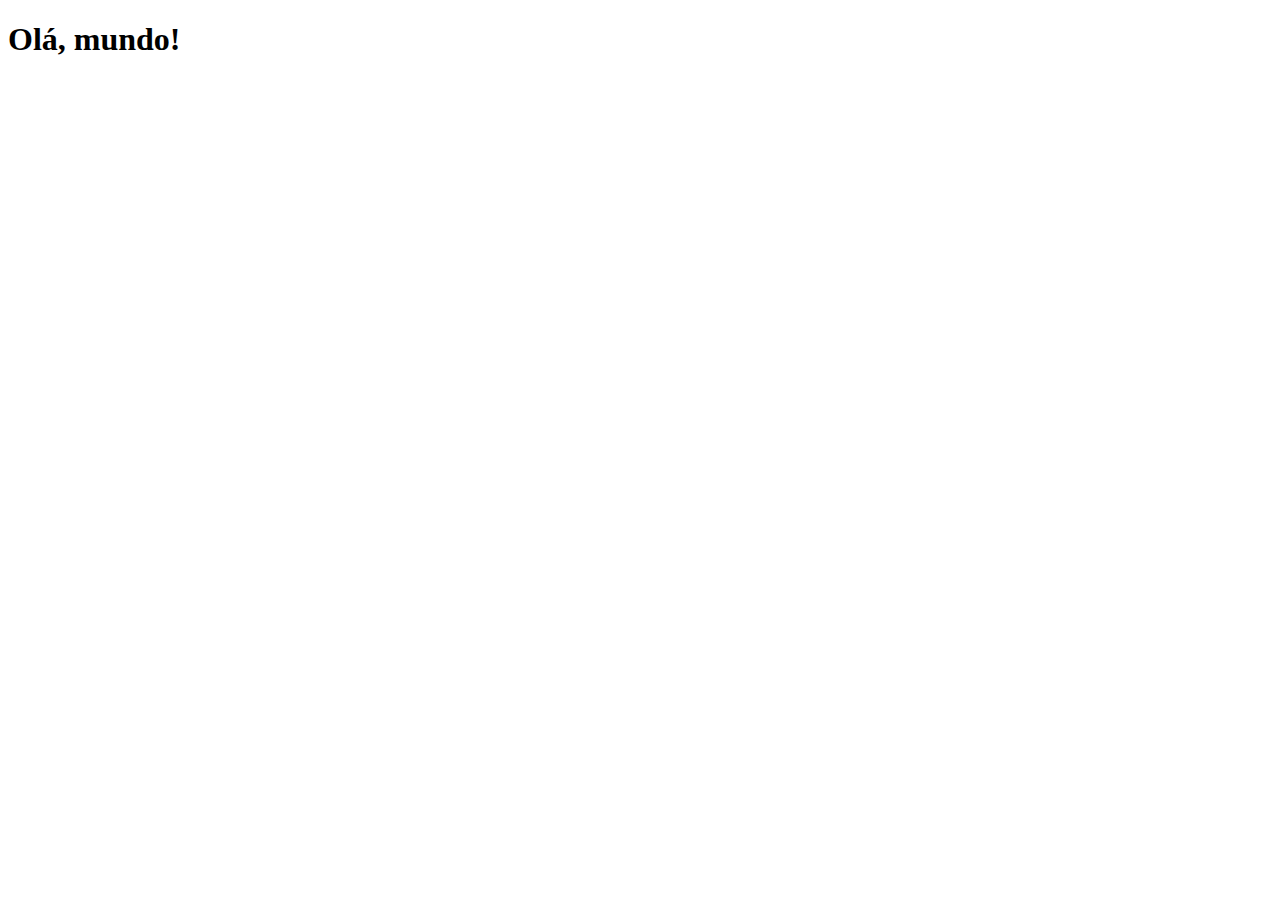
==== index.html @ e9f288fd "criei a página principal" ====
<!DOCTYPE html>
<html lang="pt-br">
<head>
    <meta charset="UTF-8">
    <meta name="viewport" content="width=device-width, initial-scale=1.0">
    <title>Projeto Redes Sociais</title>
    <link rel="shortcut icon" href="favicon.ico" type="image/x-icon">
</head>
<body>
    <h1>Olá, mundo!</h1>    
</body>
</html>
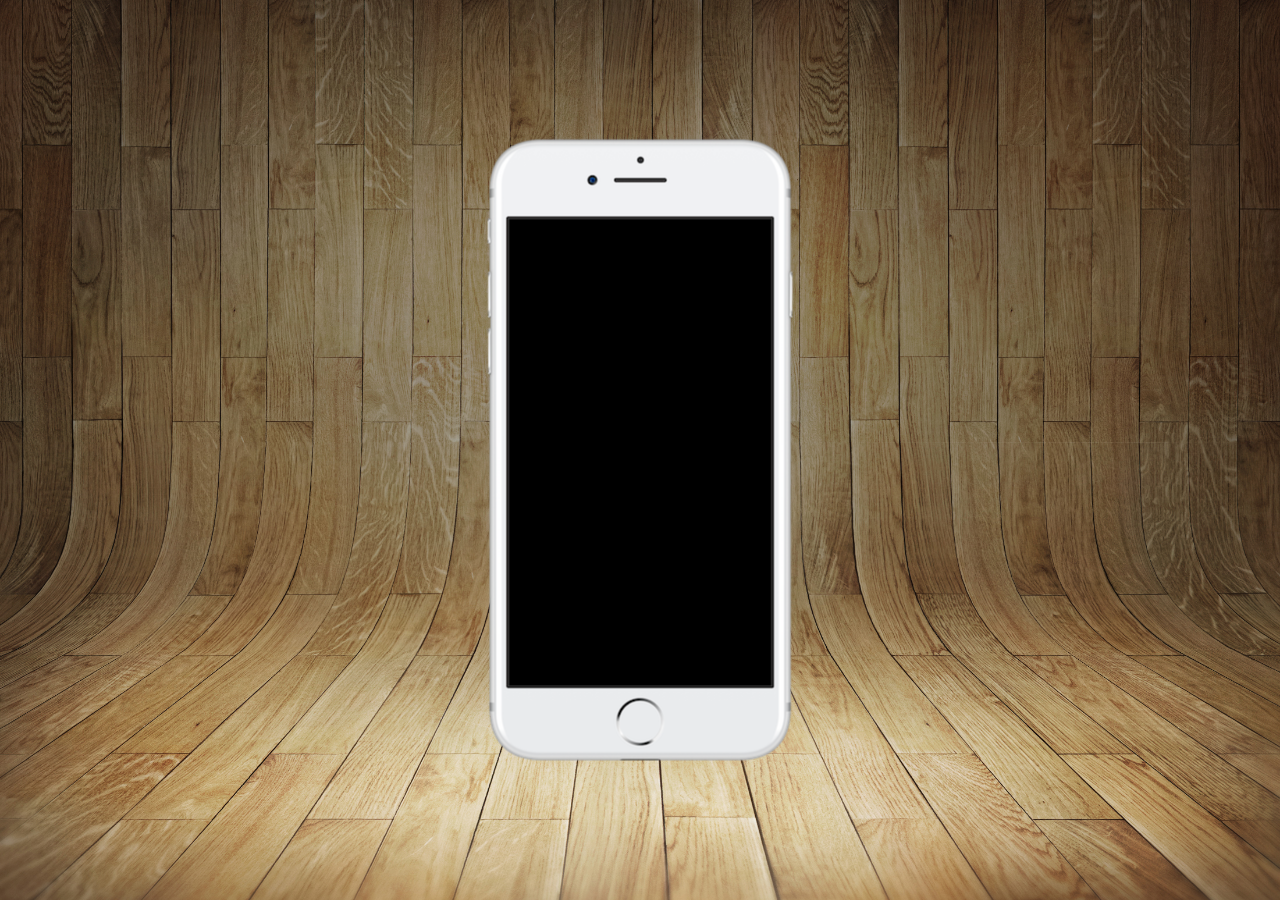
==== commit 63a1052c: "editei os estilos" ====
--- a/index.html
+++ b/index.html
@@ -5,8 +5,17 @@
     <meta name="viewport" content="width=device-width, initial-scale=1.0">
     <title>Projeto Redes Sociais</title>
     <link rel="shortcut icon" href="favicon.ico" type="image/x-icon">
+    <link rel="stylesheet" href="estilos/style.css">
 </head>
 <body>
-    <h1>Olá, mundo!</h1>    
+    <main>
+        <section id="telefone">
+
+        </section>
+
+        <section id="redes-sociais">
+
+        </section>
+    </main>
 </body>
 </html>--- a/estilos/style.css
+++ b/estilos/style.css
@@ -0,0 +1,34 @@
+@charset "UTF-8";
+
+* {
+    margin: 0px;
+    padding: 0px;
+    font-family: Arial, Helvetica, sans-serif;
+}
+
+html,body {
+    height: 100vh;
+    width: 100vw;
+    background-color: black;
+}
+
+body {
+    background: url(../imagens/fundo-madeira.jpg) no-repeat top center;
+    background-size: cover;
+    background-attachment: fixed;
+}
+
+main {
+    height: 100vh;
+    position: relative;
+}
+
+section#telefone {
+    height: 627px;
+    transform: translate(-50%, -50%);
+    top: 50%;
+    left: 50%;
+    position: absolute;
+    width: 311px;
+    background: url(../imagens/frame-iphone.png) no-repeat;
+}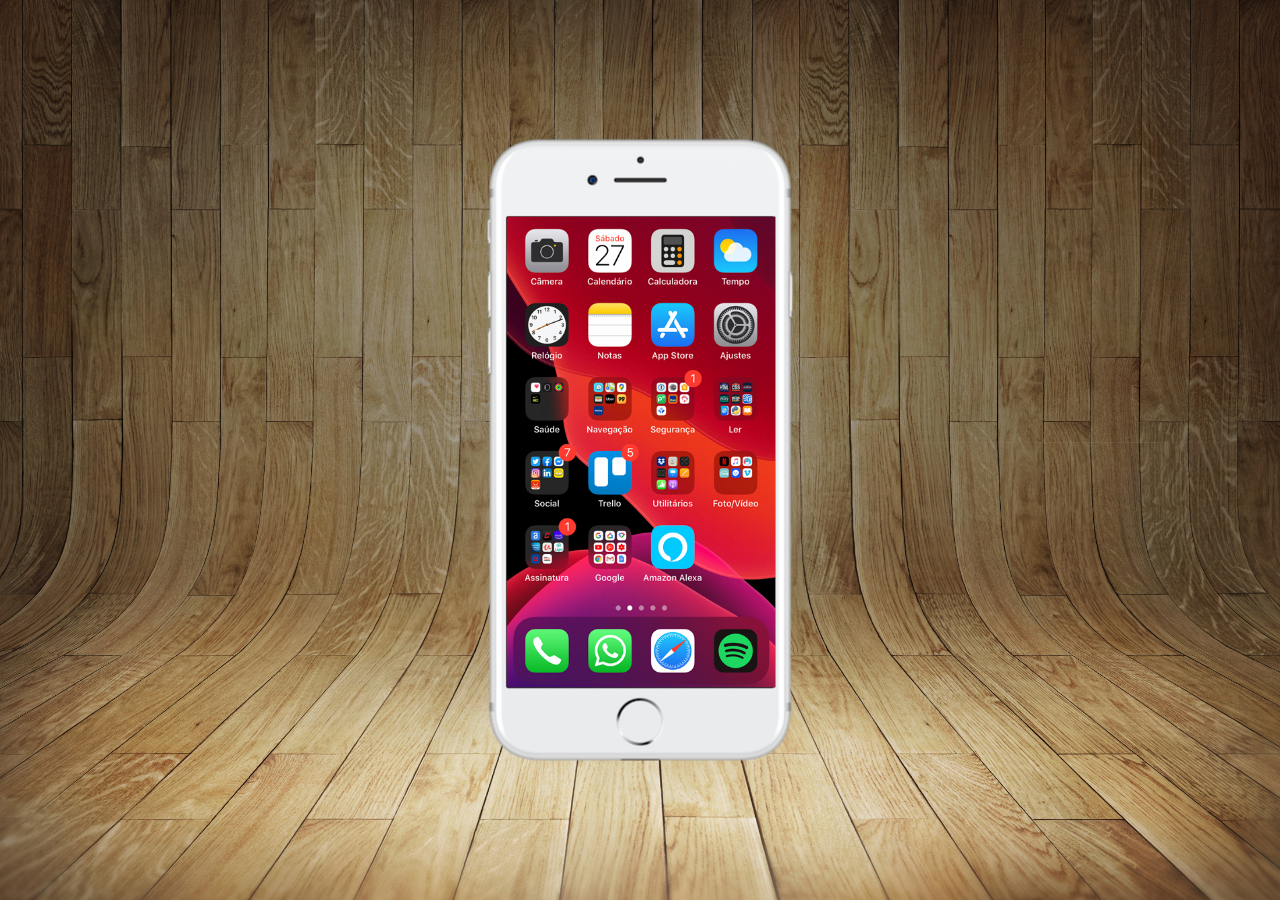
==== commit ccc646c8: "criei a tela home" ====
--- a/index.html
+++ b/index.html
@@ -10,7 +10,7 @@
 <body>
     <main>
         <section id="telefone">
-
+            <iframe src="home.html" name="tela" id="tela" frameborder="0"></iframe>
         </section>
 
         <section id="redes-sociais">
--- a/estilos/style.css
+++ b/estilos/style.css
@@ -31,4 +31,12 @@
     position: absolute;
     width: 311px;
     background: url(../imagens/frame-iphone.png) no-repeat;
+}
+
+iframe#tela {
+    position: relative;
+    top: 80px;
+    left: 22px;
+    width: 269px;
+    height: 471px;
 }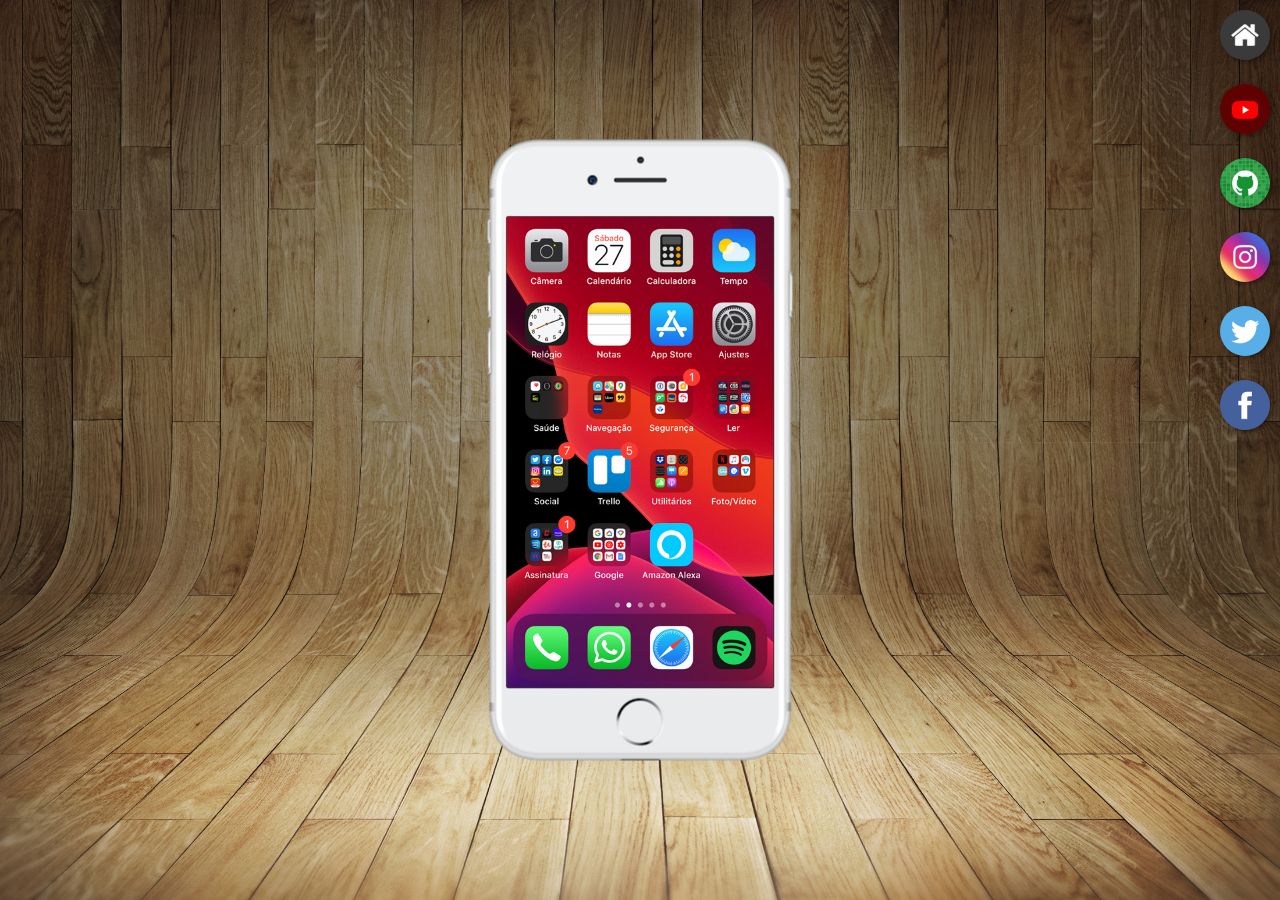
==== commit f239f820: "modifiquei o exercicio" ====
--- a/index.html
+++ b/index.html
@@ -10,11 +10,18 @@
 <body>
     <main>
         <section id="telefone">
-            <iframe src="home.html" name="tela" id="tela" frameborder="0"></iframe>
+            <iframe src="home.html" name="tela" id="tela" frameborder="0">
+                Seu navegador não é compatível com isso.
+            </iframe>
         </section>
 
         <section id="redes-sociais">
-
+            <a href="home.html" target="tela"><img src="imagens/logo-home.jpg" alt="Home"></a><br>
+            <a href="youtube.html" target="tela"><img src="imagens/logo-youtube.jpg" alt="Youtube"></a><br>
+            <a href="github.html" target="tela"><img src="imagens/logo-github.jpg" alt="GitHub"></a><br>
+            <a href="instagram.html" target="tela"><img src="imagens/logo-instagram.jpg" alt="Instagram"></a><br>
+            <a href="twitter.html" target="tela"><img src="imagens/logo-twitter.jpg" alt="Twitter"></a><br>
+            <a href="facebook.html" target="tela"><img src="imagens/logo-facebook.jpg" alt="Facebook"></a>
         </section>
     </main>
 </body>
--- a/estilos/style.css
+++ b/estilos/style.css
@@ -37,6 +37,25 @@
     position: relative;
     top: 80px;
     left: 22px;
-    width: 269px;
+    width: 267px;
     height: 471px;
+}
+
+section#redes-sociais {
+    text-align: right;
+}
+
+section#redes-sociais img{
+    width: 50px;
+    margin: 10px;
+    border-radius: 50%;
+    box-shadow: 2px 2px 5px rgba(0, 0, 0, 0.400);
+    box-sizing: border-box;
+}
+
+section#redes-sociais img:hover {
+    border: 2px solid white;
+    transform: translate(-3px, -3px);
+    box-shadow: 5px 5px 10px rgba(0, 0, 0, 0.623);
+    transition: transform .3s, border 0.5s;
 }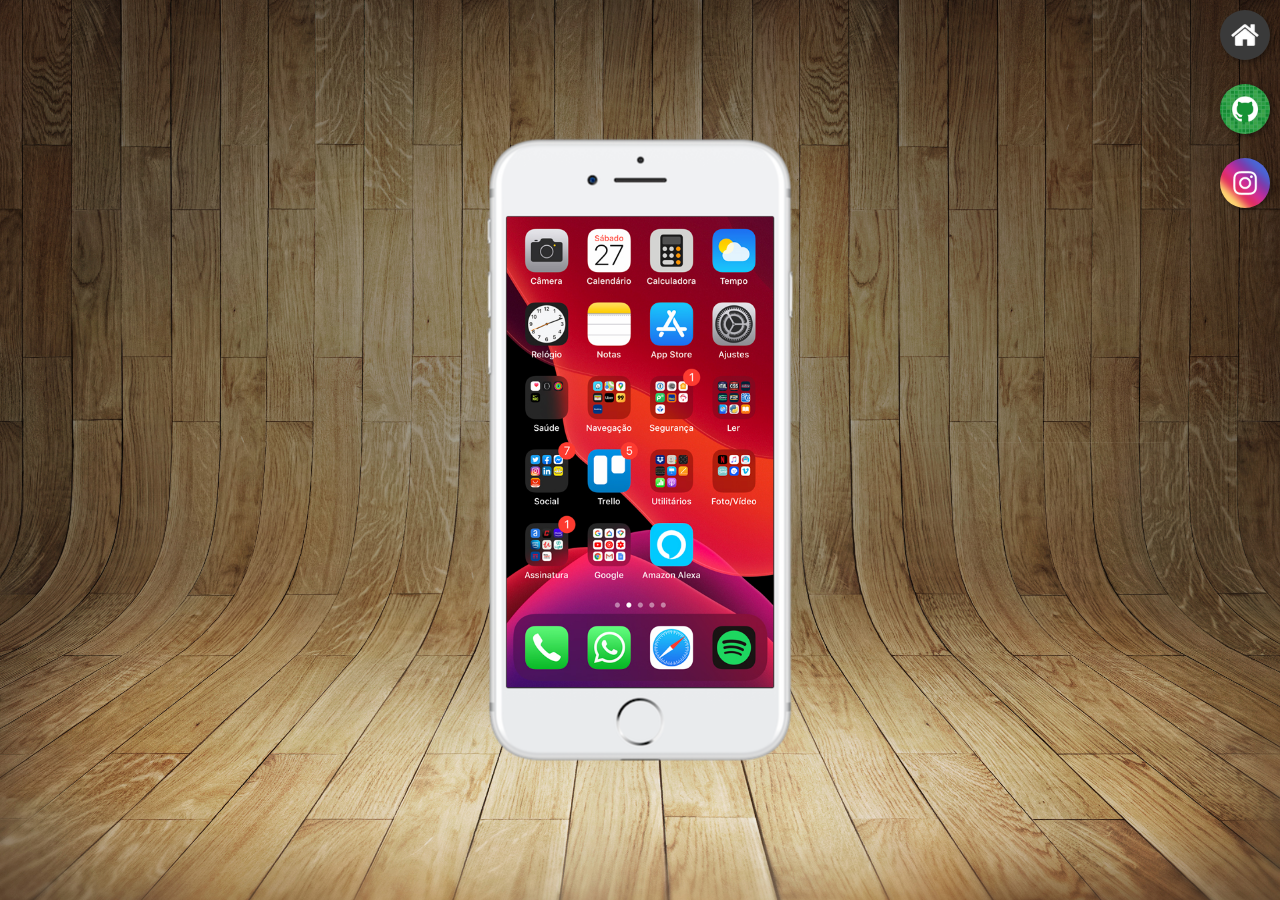
==== commit 0e1cba1a: "finalizando o projeto" ====
--- a/index.html
+++ b/index.html
@@ -17,11 +17,8 @@
 
         <section id="redes-sociais">
             <a href="home.html" target="tela"><img src="imagens/logo-home.jpg" alt="Home"></a><br>
-            <a href="youtube.html" target="tela"><img src="imagens/logo-youtube.jpg" alt="Youtube"></a><br>
             <a href="github.html" target="tela"><img src="imagens/logo-github.jpg" alt="GitHub"></a><br>
             <a href="instagram.html" target="tela"><img src="imagens/logo-instagram.jpg" alt="Instagram"></a><br>
-            <a href="twitter.html" target="tela"><img src="imagens/logo-twitter.jpg" alt="Twitter"></a><br>
-            <a href="facebook.html" target="tela"><img src="imagens/logo-facebook.jpg" alt="Facebook"></a>
         </section>
     </main>
 </body>
